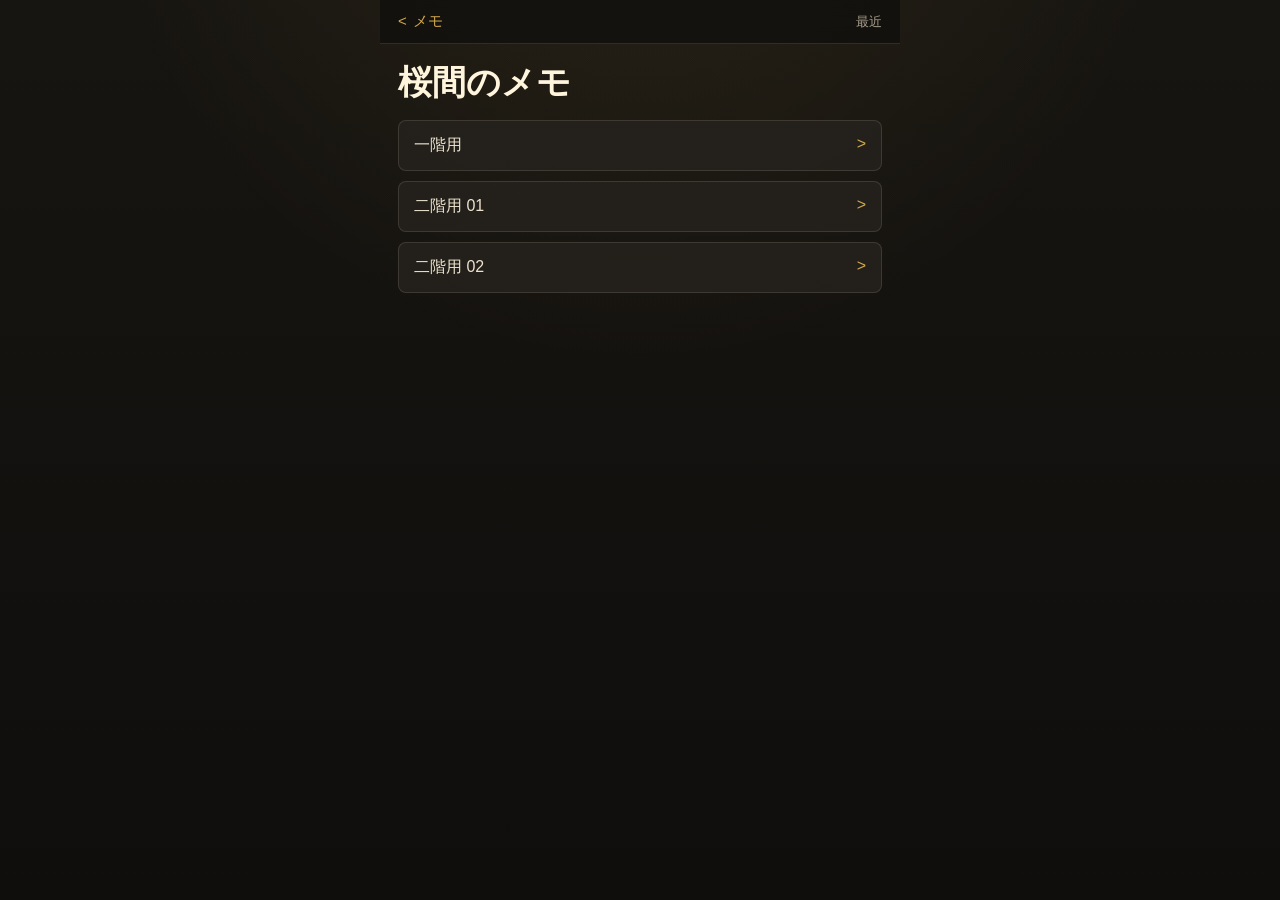
==== index.html @ 603c89db "Create Sakura memo HTML experience" ====
<!doctype html>
<html lang="ja">
<head>
  <meta charset="utf-8">
  <meta name="viewport" content="width=device-width, initial-scale=1, viewport-fit=cover">
  <title>桜間のメモ</title>
  <link rel="stylesheet" href="style.css">
</head>
<body>
  <main class="app-shell">
    <header class="memo-header">
      <p class="back-label">メモ</p>
      <p class="date-label">最近</p>
    </header>

    <section class="notes" aria-label="メモ一覧">
      <article class="note">
        <h1>桜間のメモ</h1>
        <nav class="entry-list" aria-label="入口">
          <a href="1f.html">一階用</a>
          <a href="2f-01.html">二階用 01</a>
          <a href="2f-02.html">二階用 02</a>
        </nav>
      </article>
    </section>
  </main>
</body>
</html>
---- style.css ----
:root {
  color-scheme: dark;
  --bg: #12110f;
  --paper: #1f1d19;
  --paper-soft: #26231e;
  --text: #ece3ce;
  --muted: #a89e8b;
  --line: rgba(236, 227, 206, 0.13);
  --accent: #d2a84f;
  --danger: #c78172;
}

* {
  box-sizing: border-box;
}

html {
  min-height: 100%;
  background: var(--bg);
}

body {
  min-height: 100%;
  margin: 0;
  background:
    radial-gradient(circle at 50% -20%, rgba(210, 168, 79, 0.1), transparent 34rem),
    linear-gradient(180deg, #171511 0%, #0f0e0d 100%);
  color: var(--text);
  font-family: -apple-system, BlinkMacSystemFont, "Hiragino Sans", "Yu Gothic", "YuGothic", Meiryo, sans-serif;
  letter-spacing: 0;
}

button,
input {
  font: inherit;
}

.app-shell {
  width: min(100%, 520px);
  min-height: 100svh;
  margin: 0 auto;
  padding: calc(env(safe-area-inset-top) + 14px) 18px calc(env(safe-area-inset-bottom) + 28px);
}

.memo-header {
  position: sticky;
  top: 0;
  z-index: 2;
  display: flex;
  align-items: center;
  justify-content: space-between;
  margin: -14px -18px 18px;
  padding: calc(env(safe-area-inset-top) + 12px) 18px 12px;
  border-bottom: 1px solid var(--line);
  background: rgba(18, 17, 15, 0.86);
  backdrop-filter: blur(18px);
}

.memo-header p {
  margin: 0;
}

.back-label {
  color: var(--accent);
  font-size: 15px;
}

.back-label::before {
  content: "<";
  margin-right: 6px;
}

.date-label {
  color: var(--muted);
  font-size: 13px;
}

.notes {
  display: grid;
  gap: 22px;
}

.note {
  padding-bottom: 22px;
  border-bottom: 1px solid var(--line);
}

.note:last-child {
  border-bottom: 0;
}

.note h1 {
  margin: 0 0 15px;
  color: #fff5dc;
  font-size: clamp(24px, 7vw, 34px);
  font-weight: 700;
  line-height: 1.18;
}

.note-body {
  margin: 0;
  color: var(--text);
  font-size: 16px;
  line-height: 1.9;
  white-space: pre-line;
}

.entry-list {
  display: grid;
  gap: 10px;
  margin-top: 18px;
}

.entry-list a {
  display: block;
  border: 1px solid var(--line);
  border-radius: 8px;
  background: rgba(38, 35, 30, 0.82);
  color: var(--text);
  padding: 14px 15px;
  text-decoration: none;
}

.entry-list a::after {
  content: ">";
  float: right;
  color: var(--accent);
}

.unlock-form {
  margin-top: 24px;
  padding: 16px;
  border: 1px solid var(--line);
  border-radius: 8px;
  background: rgba(31, 29, 25, 0.78);
}

.unlock-form[hidden] {
  display: none;
}

.unlock-form label {
  display: block;
  margin-bottom: 8px;
  color: var(--muted);
  font-size: 13px;
}

.input-row {
  display: grid;
  grid-template-columns: minmax(0, 1fr) auto;
  gap: 8px;
}

.input-row input {
  width: 100%;
  min-height: 44px;
  border: 1px solid rgba(236, 227, 206, 0.2);
  border-radius: 8px;
  background: var(--paper-soft);
  color: var(--text);
  padding: 10px 12px;
  outline: none;
}

.input-row input:focus {
  border-color: rgba(210, 168, 79, 0.72);
  box-shadow: 0 0 0 3px rgba(210, 168, 79, 0.12);
}

.input-row button {
  min-height: 44px;
  border: 0;
  border-radius: 8px;
  background: #3a3326;
  color: #f7e7bd;
  padding: 0 16px;
}

.input-row button:active {
  transform: translateY(1px);
}

.error-message {
  min-height: 1.5em;
  margin: 9px 0 0;
  color: var(--danger);
  font-size: 13px;
}

.reset-button {
  display: block;
  margin: 28px auto 0;
  border: 0;
  background: transparent;
  color: rgba(236, 227, 206, 0.42);
  padding: 8px;
  font-size: 12px;
}

@media (max-width: 360px) {
  .app-shell {
    padding-left: 14px;
    padding-right: 14px;
  }

  .memo-header {
    margin-left: -14px;
    margin-right: -14px;
    padding-left: 14px;
    padding-right: 14px;
  }

  .input-row {
    grid-template-columns: 1fr;
  }
}
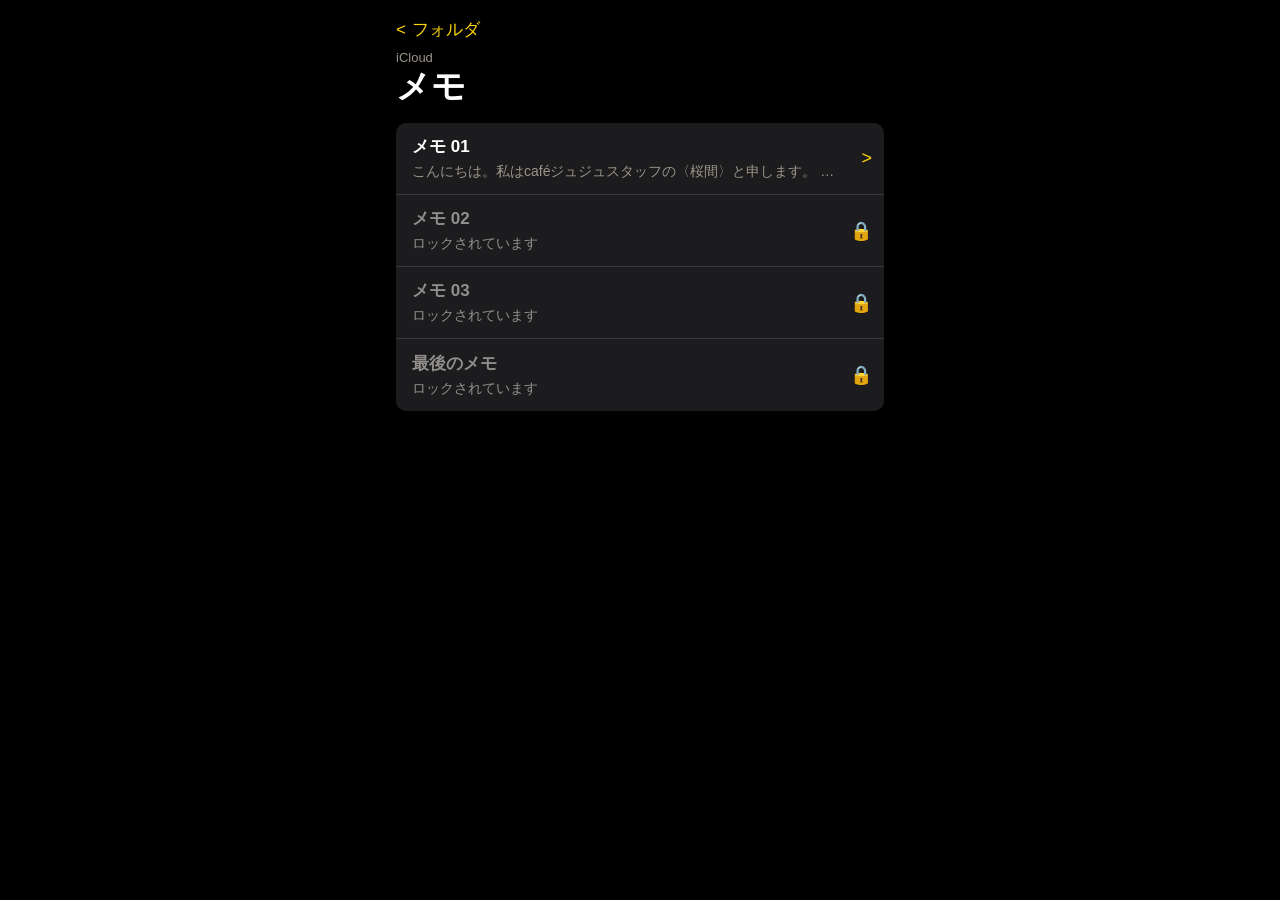
==== commit 1888681f: "Refine locked memo list flow" ====
--- a/index.html
+++ b/index.html
@@ -6,23 +6,33 @@
   <title>桜間のメモ</title>
   <link rel="stylesheet" href="style.css">
 </head>
-<body>
-  <main class="app-shell">
-    <header class="memo-header">
-      <p class="back-label">メモ</p>
-      <p class="date-label">最近</p>
+<body data-view="list">
+  <main class="phone-shell">
+    <header class="notes-topbar">
+      <p class="back-link">フォルダ</p>
+      <button id="reset-button" class="plain-button" type="button" hidden>リセット</button>
     </header>
 
-    <section class="notes" aria-label="メモ一覧">
-      <article class="note">
-        <h1>桜間のメモ</h1>
-        <nav class="entry-list" aria-label="入口">
-          <a href="1f.html">一階用</a>
-          <a href="2f-01.html">二階用 01</a>
-          <a href="2f-02.html">二階用 02</a>
-        </nav>
-      </article>
+    <section class="notes-list-view" aria-labelledby="page-title">
+      <p class="folder-label">iCloud</p>
+      <h1 id="page-title">メモ</h1>
+      <div id="memo-list" class="memo-list" aria-label="桜間のメモ一覧"></div>
     </section>
   </main>
+
+  <dialog id="unlock-dialog" class="unlock-dialog">
+    <form id="unlock-form" method="dialog">
+      <p id="unlock-title" class="dialog-title">ロックされたメモ</p>
+      <p id="unlock-help" class="dialog-help">パスワードを入力してください。</p>
+      <input id="password" name="password" type="text" inputmode="text" autocomplete="off" autocapitalize="off">
+      <p id="error-message" class="error-message" role="status"></p>
+      <div class="dialog-actions">
+        <button id="cancel-button" class="dialog-button muted" type="button">キャンセル</button>
+        <button class="dialog-button" type="submit">解除</button>
+      </div>
+    </form>
+  </dialog>
+
+  <script src="script.js"></script>
 </body>
 </html>
--- a/style.css
+++ b/style.css
@@ -1,30 +1,27 @@
 :root {
   color-scheme: dark;
-  --bg: #12110f;
-  --paper: #1f1d19;
-  --paper-soft: #26231e;
-  --text: #ece3ce;
-  --muted: #a89e8b;
-  --line: rgba(236, 227, 206, 0.13);
-  --accent: #d2a84f;
-  --danger: #c78172;
+  --bg: #000;
+  --panel: #1c1c1e;
+  --panel-2: #2c2c2e;
+  --text: #f5f1e8;
+  --subtext: #9b9488;
+  --line: rgba(255, 255, 255, 0.12);
+  --ios-yellow: #ffd60a;
+  --danger: #ff9f92;
 }
 
 * {
   box-sizing: border-box;
 }
 
-html {
-  min-height: 100%;
-  background: var(--bg);
-}
-
+html,
 body {
   min-height: 100%;
-  margin: 0;
-  background:
-    radial-gradient(circle at 50% -20%, rgba(210, 168, 79, 0.1), transparent 34rem),
-    linear-gradient(180deg, #171511 0%, #0f0e0d 100%);
+}
+
+body {
+  margin: 0;
+  background: var(--bg);
   color: var(--text);
   font-family: -apple-system, BlinkMacSystemFont, "Hiragino Sans", "Yu Gothic", "YuGothic", Meiryo, sans-serif;
   letter-spacing: 0;
@@ -35,183 +32,234 @@
   font: inherit;
 }
 
-.app-shell {
+button {
+  color: inherit;
+}
+
+.phone-shell {
   width: min(100%, 520px);
   min-height: 100svh;
   margin: 0 auto;
-  padding: calc(env(safe-area-inset-top) + 14px) 18px calc(env(safe-area-inset-bottom) + 28px);
-}
-
-.memo-header {
-  position: sticky;
-  top: 0;
-  z-index: 2;
+  padding: calc(env(safe-area-inset-top) + 8px) 16px calc(env(safe-area-inset-bottom) + 28px);
+}
+
+.notes-topbar {
   display: flex;
   align-items: center;
   justify-content: space-between;
-  margin: -14px -18px 18px;
-  padding: calc(env(safe-area-inset-top) + 12px) 18px 12px;
-  border-bottom: 1px solid var(--line);
-  background: rgba(18, 17, 15, 0.86);
-  backdrop-filter: blur(18px);
-}
-
-.memo-header p {
-  margin: 0;
-}
-
-.back-label {
-  color: var(--accent);
-  font-size: 15px;
-}
-
-.back-label::before {
+  min-height: 42px;
+}
+
+.back-link,
+.plain-button {
+  margin: 0;
+  border: 0;
+  background: transparent;
+  color: var(--ios-yellow);
+  padding: 8px 0;
+  font-size: 17px;
+  text-decoration: none;
+}
+
+.back-link::before {
   content: "<";
   margin-right: 6px;
 }
 
-.date-label {
-  color: var(--muted);
+.plain-button {
   font-size: 13px;
-}
-
-.notes {
+  opacity: 0.72;
+}
+
+.folder-label,
+.detail-date {
+  margin: 0;
+  color: var(--subtext);
+  font-size: 13px;
+}
+
+.notes-list-view h1,
+.memo-detail h1 {
+  margin: 2px 0 18px;
+  color: #fff;
+  font-size: 34px;
+  font-weight: 700;
+  line-height: 1.12;
+}
+
+.memo-list {
+  overflow: hidden;
+  border-radius: 10px;
+  background: var(--panel);
+}
+
+.memo-row {
   display: grid;
-  gap: 22px;
-}
-
-.note {
-  padding-bottom: 22px;
+  grid-template-columns: minmax(0, 1fr) 28px;
+  align-items: center;
+  width: 100%;
+  min-height: 72px;
+  border: 0;
   border-bottom: 1px solid var(--line);
-}
-
-.note:last-child {
+  background: transparent;
+  color: var(--text);
+  padding: 12px 12px 12px 16px;
+  text-align: left;
+  text-decoration: none;
+}
+
+.memo-row:last-child {
   border-bottom: 0;
 }
 
-.note h1 {
-  margin: 0 0 15px;
-  color: #fff5dc;
-  font-size: clamp(24px, 7vw, 34px);
+.memo-row:active {
+  background: rgba(255, 255, 255, 0.06);
+}
+
+.memo-row.locked {
+  cursor: pointer;
+}
+
+.memo-row-body {
+  min-width: 0;
+}
+
+.memo-row-title {
+  display: block;
+  overflow: hidden;
+  color: #fff;
+  font-size: 17px;
+  font-weight: 600;
+  line-height: 1.3;
+  text-overflow: ellipsis;
+  white-space: nowrap;
+}
+
+.memo-row-preview {
+  display: block;
+  overflow: hidden;
+  margin-top: 4px;
+  color: var(--subtext);
+  font-size: 14px;
+  line-height: 1.35;
+  text-overflow: ellipsis;
+  white-space: nowrap;
+}
+
+.memo-row-meta {
+  color: var(--ios-yellow);
+  font-size: 18px;
+  text-align: right;
+}
+
+.memo-row.locked .memo-row-title,
+.memo-row.locked .memo-row-preview {
+  color: rgba(245, 241, 232, 0.54);
+}
+
+.memo-detail {
+  padding-top: 8px;
+}
+
+.memo-detail h1 {
+  margin-top: 10px;
+}
+
+.note-body {
+  margin: 0;
+  color: var(--text);
+  font-size: 17px;
+  line-height: 1.78;
+  white-space: pre-line;
+}
+
+.unlock-dialog {
+  width: min(calc(100vw - 36px), 340px);
+  border: 0;
+  border-radius: 14px;
+  background: rgba(44, 44, 46, 0.98);
+  color: var(--text);
+  padding: 0;
+}
+
+.unlock-dialog::backdrop {
+  background: rgba(0, 0, 0, 0.58);
+}
+
+.unlock-dialog form {
+  padding: 20px 16px 0;
+}
+
+.dialog-title {
+  margin: 0;
+  text-align: center;
+  font-size: 17px;
   font-weight: 700;
-  line-height: 1.18;
-}
-
-.note-body {
-  margin: 0;
-  color: var(--text);
-  font-size: 16px;
-  line-height: 1.9;
-  white-space: pre-line;
-}
-
-.entry-list {
+}
+
+.dialog-help {
+  margin: 8px 0 14px;
+  color: rgba(245, 241, 232, 0.72);
+  text-align: center;
+  font-size: 13px;
+  line-height: 1.45;
+}
+
+.unlock-dialog input {
+  width: 100%;
+  min-height: 42px;
+  border: 1px solid rgba(255, 255, 255, 0.12);
+  border-radius: 8px;
+  background: #1c1c1e;
+  color: var(--text);
+  padding: 9px 11px;
+  outline: none;
+}
+
+.unlock-dialog input:focus {
+  border-color: rgba(255, 214, 10, 0.75);
+}
+
+.error-message {
+  min-height: 18px;
+  margin: 8px 0 2px;
+  color: var(--danger);
+  font-size: 12px;
+  text-align: center;
+}
+
+.dialog-actions {
   display: grid;
-  gap: 10px;
-  margin-top: 18px;
-}
-
-.entry-list a {
-  display: block;
-  border: 1px solid var(--line);
-  border-radius: 8px;
-  background: rgba(38, 35, 30, 0.82);
-  color: var(--text);
-  padding: 14px 15px;
-  text-decoration: none;
-}
-
-.entry-list a::after {
-  content: ">";
-  float: right;
-  color: var(--accent);
-}
-
-.unlock-form {
-  margin-top: 24px;
-  padding: 16px;
-  border: 1px solid var(--line);
-  border-radius: 8px;
-  background: rgba(31, 29, 25, 0.78);
-}
-
-.unlock-form[hidden] {
-  display: none;
-}
-
-.unlock-form label {
-  display: block;
-  margin-bottom: 8px;
-  color: var(--muted);
-  font-size: 13px;
-}
-
-.input-row {
-  display: grid;
-  grid-template-columns: minmax(0, 1fr) auto;
-  gap: 8px;
-}
-
-.input-row input {
-  width: 100%;
-  min-height: 44px;
-  border: 1px solid rgba(236, 227, 206, 0.2);
-  border-radius: 8px;
-  background: var(--paper-soft);
-  color: var(--text);
-  padding: 10px 12px;
-  outline: none;
-}
-
-.input-row input:focus {
-  border-color: rgba(210, 168, 79, 0.72);
-  box-shadow: 0 0 0 3px rgba(210, 168, 79, 0.12);
-}
-
-.input-row button {
-  min-height: 44px;
-  border: 0;
-  border-radius: 8px;
-  background: #3a3326;
-  color: #f7e7bd;
-  padding: 0 16px;
-}
-
-.input-row button:active {
-  transform: translateY(1px);
-}
-
-.error-message {
-  min-height: 1.5em;
-  margin: 9px 0 0;
-  color: var(--danger);
-  font-size: 13px;
-}
-
-.reset-button {
-  display: block;
-  margin: 28px auto 0;
-  border: 0;
+  grid-template-columns: 1fr 1fr;
+  margin: 8px -16px 0;
+  border-top: 1px solid var(--line);
+}
+
+.dialog-button {
+  min-height: 46px;
+  border: 0;
+  border-left: 1px solid var(--line);
   background: transparent;
-  color: rgba(236, 227, 206, 0.42);
-  padding: 8px;
-  font-size: 12px;
+  color: var(--ios-yellow);
+  font-size: 17px;
+}
+
+.dialog-button:first-child {
+  border-left: 0;
+}
+
+.dialog-button.muted {
+  color: rgba(245, 241, 232, 0.74);
 }
 
 @media (max-width: 360px) {
-  .app-shell {
-    padding-left: 14px;
-    padding-right: 14px;
+  .phone-shell {
+    padding-left: 12px;
+    padding-right: 12px;
   }
 
-  .memo-header {
-    margin-left: -14px;
-    margin-right: -14px;
-    padding-left: 14px;
-    padding-right: 14px;
+  .notes-list-view h1,
+  .memo-detail h1 {
+    font-size: 31px;
   }
-
-  .input-row {
-    grid-template-columns: 1fr;
-  }
-}
+}
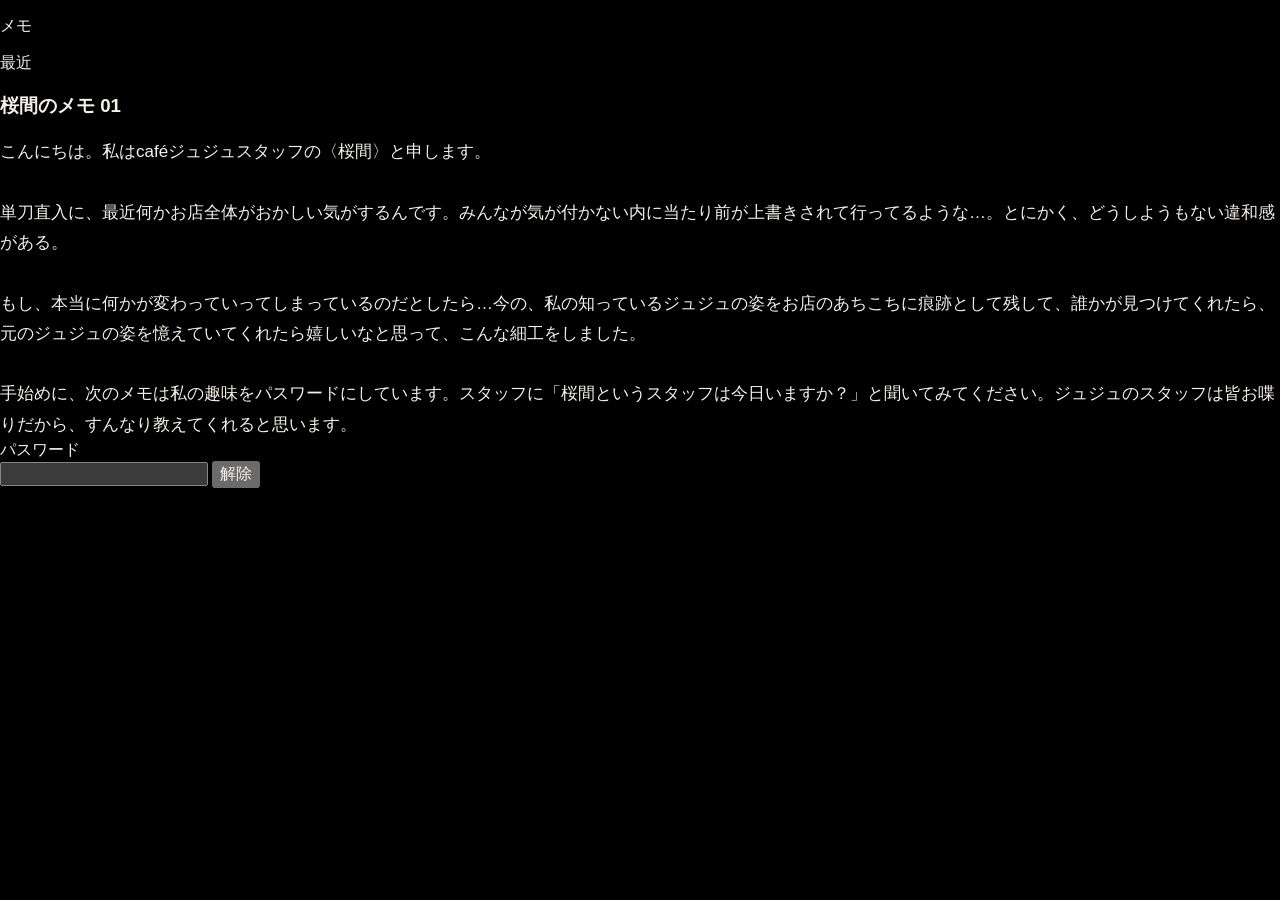
==== commit 493afd2e: "Split memo entries by floor" ====
--- a/index.html
+++ b/index.html
@@ -3,36 +3,19 @@
 <head>
   <meta charset="utf-8">
   <meta name="viewport" content="width=device-width, initial-scale=1, viewport-fit=cover">
+  <meta http-equiv="refresh" content="0; url=1f.html">
   <title>桜間のメモ</title>
   <link rel="stylesheet" href="style.css">
 </head>
-<body data-view="list">
+<body>
   <main class="phone-shell">
     <header class="notes-topbar">
-      <p class="back-link">フォルダ</p>
-      <button id="reset-button" class="plain-button" type="button" hidden>リセット</button>
+      <p class="back-link">メモ</p>
     </header>
-
-    <section class="notes-list-view" aria-labelledby="page-title">
-      <p class="folder-label">iCloud</p>
-      <h1 id="page-title">メモ</h1>
-      <div id="memo-list" class="memo-list" aria-label="桜間のメモ一覧"></div>
-    </section>
+    <article class="memo-detail">
+      <h1>桜間のメモ</h1>
+      <p class="note-body"><a class="back-link" href="1f.html">一階用のメモを開く</a></p>
+    </article>
   </main>
-
-  <dialog id="unlock-dialog" class="unlock-dialog">
-    <form id="unlock-form" method="dialog">
-      <p id="unlock-title" class="dialog-title">ロックされたメモ</p>
-      <p id="unlock-help" class="dialog-help">パスワードを入力してください。</p>
-      <input id="password" name="password" type="text" inputmode="text" autocomplete="off" autocapitalize="off">
-      <p id="error-message" class="error-message" role="status"></p>
-      <div class="dialog-actions">
-        <button id="cancel-button" class="dialog-button muted" type="button">キャンセル</button>
-        <button class="dialog-button" type="submit">解除</button>
-      </div>
-    </form>
-  </dialog>
-
-  <script src="script.js"></script>
 </body>
 </html>
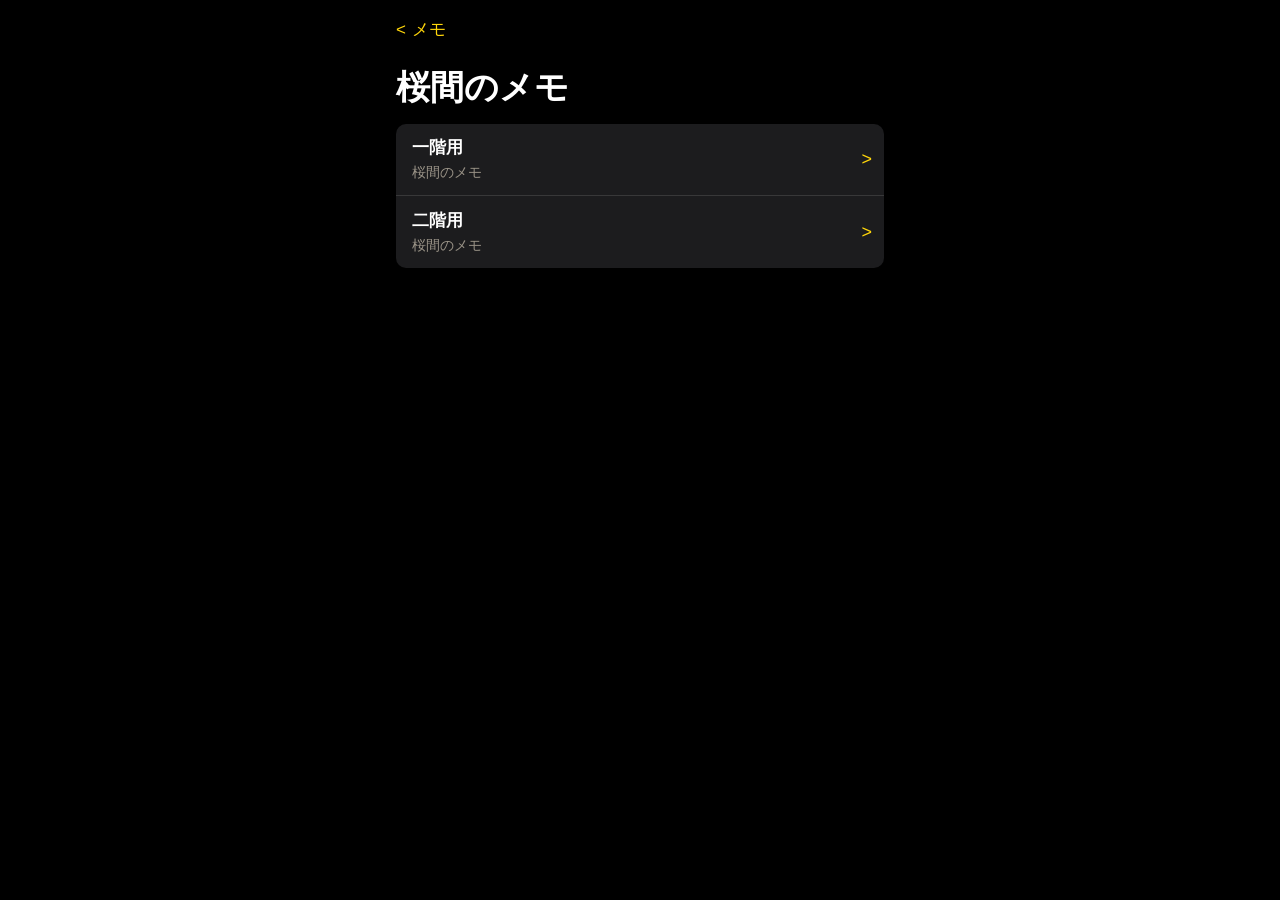
==== commit 9e8e0ffd: "Fix memo opening and entry redirects" ====
--- a/index.html
+++ b/index.html
@@ -2,8 +2,9 @@
 <html lang="ja">
 <head>
   <meta charset="utf-8">
+  <meta http-equiv="cache-control" content="no-cache">
+  <meta http-equiv="pragma" content="no-cache">
   <meta name="viewport" content="width=device-width, initial-scale=1, viewport-fit=cover">
-  <meta http-equiv="refresh" content="0; url=1f.html">
   <title>桜間のメモ</title>
   <link rel="stylesheet" href="style.css">
 </head>
@@ -14,7 +15,22 @@
     </header>
     <article class="memo-detail">
       <h1>桜間のメモ</h1>
-      <p class="note-body"><a class="back-link" href="1f.html">一階用のメモを開く</a></p>
+      <nav class="memo-list" aria-label="入口">
+        <a class="memo-row" href="1f.html">
+          <span class="memo-row-body">
+            <span class="memo-row-title">一階用</span>
+            <span class="memo-row-preview">桜間のメモ</span>
+          </span>
+          <span class="memo-row-meta">&gt;</span>
+        </a>
+        <a class="memo-row" href="2f.html">
+          <span class="memo-row-body">
+            <span class="memo-row-title">二階用</span>
+            <span class="memo-row-preview">桜間のメモ</span>
+          </span>
+          <span class="memo-row-meta">&gt;</span>
+        </a>
+      </nav>
     </article>
   </main>
 </body>
